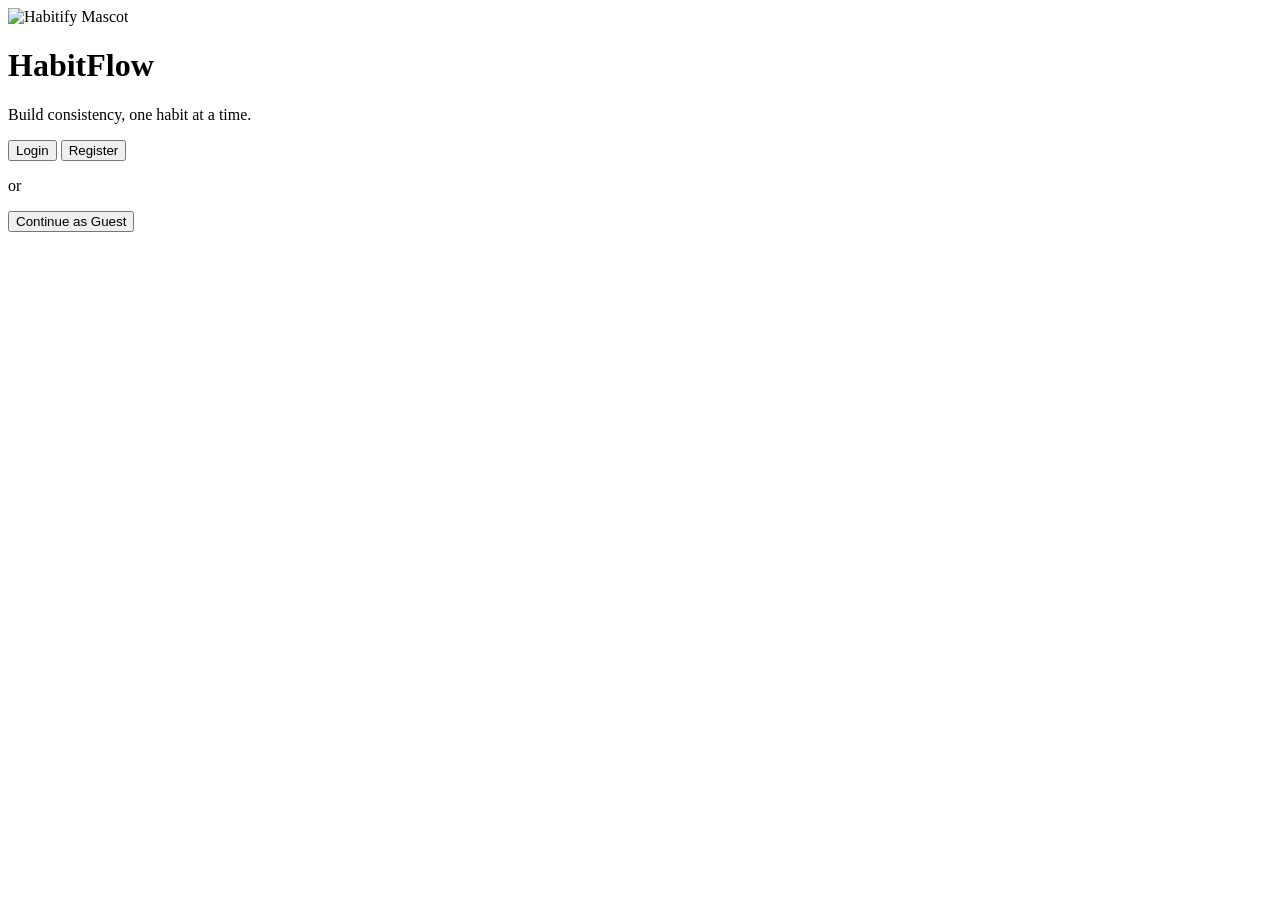
==== frontend/pages/index.html @ 4edfcf56 "chore: move frontend assets into frontend directory" ====
<!DOCTYPE html>
<html lang="en">

<head>
  <meta charset="UTF-8">
  <meta http-equiv="X-UA-Compatible" content="IE=edge">
  <meta name="viewport" content="width=device-width, initial-scale=1.0">
  <title>Habit Tracker | Build Better Habits</title>

  <!-- BASE -->
  <link rel="stylesheet" href="css/base/reset.css">
  <link rel="stylesheet" href="css/base/root.css">

  <!-- GLOBAL -->
  <link rel="stylesheet" href="css/global.css">

  <!-- COMPONENTS -->



  <!-- PAGE -->
  <link rel="stylesheet" href="css/pages/landing-page.css">
</head>

<body class="landing-page">
  <div class="bg-orb orb-1"></div>
  <div class="bg-orb orb-2"></div>
  <div class="bg-orb orb-3"></div>

  <div class="page-shell">
    <header class="landing-header">
      <div class="illustration-circle">
        <img src="img/streakasaur-hero.png" alt="Habitify Mascot" width="300"
          title="Start your journey and keep the streak alive!">
      </div>
      <h1 class="app-title">HabitFlow</h1>
      <p class="tagline">Build consistency, one habit at a time.</p>
    </header>

    <main class="splash-content glass-panel">
      <a href="login.html"><button class="btn btn-glow">Login</button></a>
      <a href="register.html"><button class="btn btn-glow">Register</button></a>

      <div class="guest-option">
        <p>or</p>
        <button id="guestBtn" class="btn-guest">
          Continue as Guest
        </button>
      </div>
      <script src="js/core/storage.js"></script>
      <script src="js/core/auth.js"></script>
      <script src="js/core/redirect.js"></script>

    </main>
  </div>
</body>

</html>
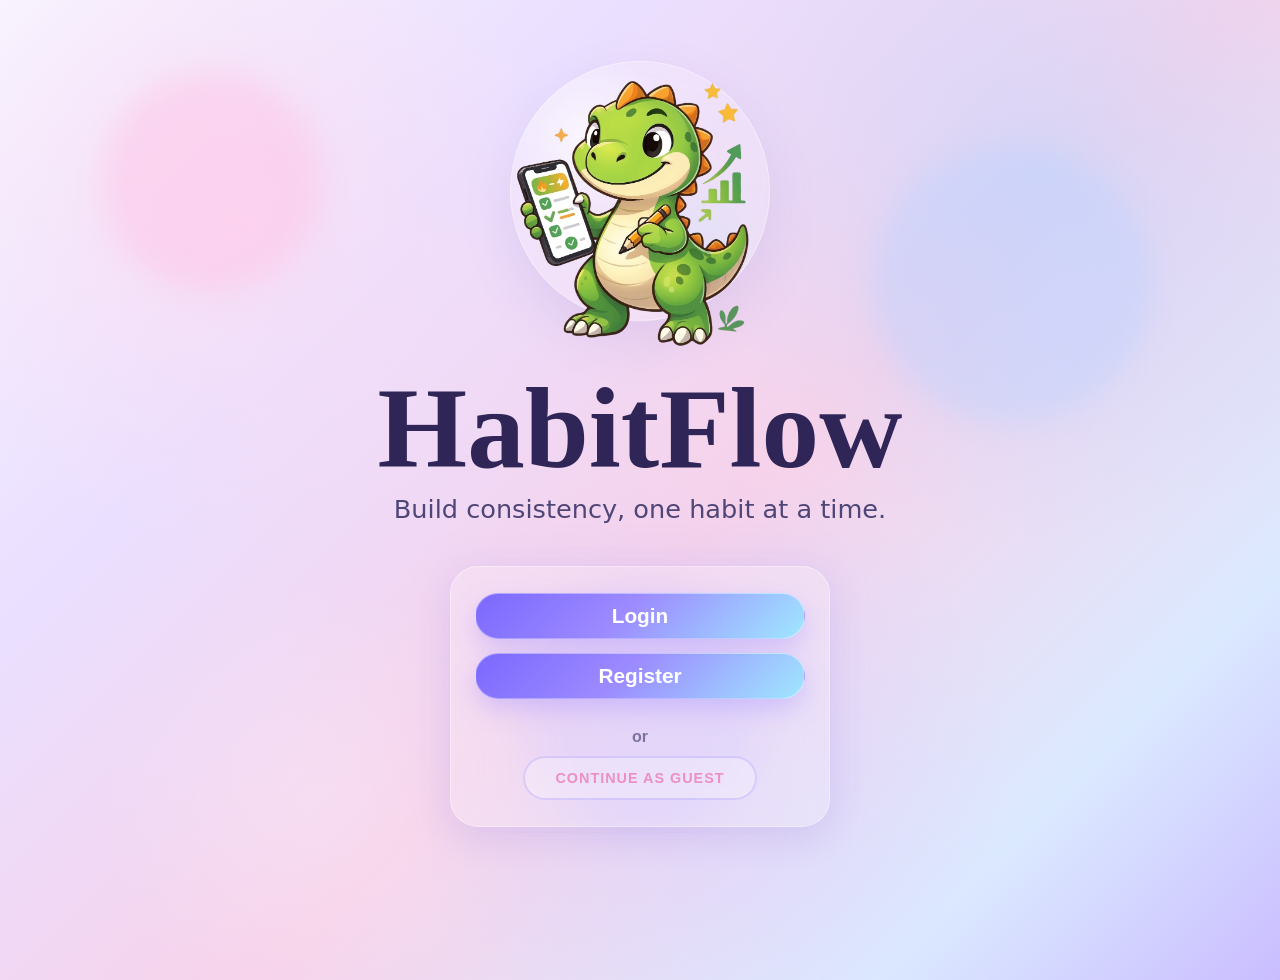
==== commit 8ab95f7b: "fix: correct dashboard protect script path" ====
--- a/frontend/pages/index.html
+++ b/frontend/pages/index.html
@@ -8,18 +8,18 @@
   <title>Habit Tracker | Build Better Habits</title>
 
   <!-- BASE -->
-  <link rel="stylesheet" href="css/base/reset.css">
-  <link rel="stylesheet" href="css/base/root.css">
+  <link rel="stylesheet" href="../css/base/reset.css">
+  <link rel="stylesheet" href="../css/base/root.css">
 
   <!-- GLOBAL -->
-  <link rel="stylesheet" href="css/global.css">
+  <link rel="stylesheet" href="../css/global.css">
 
   <!-- COMPONENTS -->
 
 
 
   <!-- PAGE -->
-  <link rel="stylesheet" href="css/pages/landing-page.css">
+  <link rel="stylesheet" href="../css/pages/landing-page.css">
 </head>
 
 <body class="landing-page">
@@ -30,7 +30,7 @@
   <div class="page-shell">
     <header class="landing-header">
       <div class="illustration-circle">
-        <img src="img/streakasaur-hero.png" alt="Habitify Mascot" width="300"
+        <img src="../img/streakasaur-hero.png" alt="Habitify Mascot" width="300"
           title="Start your journey and keep the streak alive!">
       </div>
       <h1 class="app-title">HabitFlow</h1>
@@ -47,9 +47,9 @@
           Continue as Guest
         </button>
       </div>
-      <script src="js/core/storage.js"></script>
-      <script src="js/core/auth.js"></script>
-      <script src="js/core/redirect.js"></script>
+      <script src="../js/core/storage.js"></script>
+      <script src="../js/core/auth.js"></script>
+      <script src="../js/core/redirect.js"></script>
 
     </main>
   </div>
--- a/frontend/css/base/root.css
+++ b/frontend/css/base/root.css
@@ -0,0 +1,121 @@
+:root {
+  /* =========================================
+     HABITFLOW DREAMY GLASSMORPHISM PALETTE
+     ========================================= */
+
+  /* --- Brand Core --- */
+  --clr-primary: #f3b6da; /* soft rose pink */
+  --clr-primary-strong: #ec8fc3; /* stronger pink accent */
+  --clr-primary-light: #f8eaff; /* pearl blush */
+
+  --clr-secondary: #c7b8ff; /* pastel lavender */
+  --clr-secondary-deep: #8e7bff; /* richer dreamy purple */
+
+  --clr-accent-blue: #d7e8ff; /* powder blue */
+  --clr-accent-periwinkle: #bfd1ff; /* periwinkle */
+  --clr-accent-ice: #eef5ff; /* icy blue */
+  --clr-accent-neon: #9fe7ff; /* soft cyan glow */
+
+  /* --- Category accent colors --- */
+  --cat-health: #34d399; /* wellness → mint green */
+  --cat-learning: #60a5fa; /* learning → soft blue */
+  --cat-fitness: #fb923c; /* fitness → energetic orange */
+  --cat-mindfulness: #f472b6; /* mindfulness → calm pink */
+  --cat-creativity: #fbbf24; /* creativity → warm amber */
+  --cat-work: #22d3ee; /* productivity → cyan */
+  --cat-other: #a78bfa; /* general → dreamy violet */
+
+  /* --- Typography --- */
+  --font-brand: "Leckerli One", cursive;
+  --font-heading: "Plus Jakarta Sans", sans-serif;
+  --font-tagline: "Akronim", system-ui;
+  --font-main: "Inter", sans-serif;
+
+  /* --- Font Sizes --- */
+  --fs-logo: clamp(4rem, 10vw, 10rem);
+  --fs-h1: 2.5rem;
+  --fs-h2: 1.5rem;
+
+  /* --- Text --- */
+  --clr-text-main: #2f2557; /* main readable text */
+  --clr-text-heading: #31265c;
+  --clr-text-dark: #4f4678;
+  --clr-text-soft: #7b739e;
+  --clr-text-white: #ffffff;
+  --clr-text-wine: #7b4f88; /* kept for compatibility with your old classes */
+  --clr-modal-heading: #2a3441;
+  --clr-modal-label: #4b5563;
+  /* --- Glass Surfaces --- */
+  --bg-card: rgba(255, 255, 255, 0.22);
+  --bg-card-strong: rgba(255, 255, 255, 0.34);
+  --bg-glass: rgba(255, 255, 255, 0.28);
+  --bg-glass-heavy: rgba(255, 255, 255, 0.4);
+  --border-glass: rgba(255, 255, 255, 0.38);
+  --glass-border: rgba(255, 255, 255, 0.38); /* alias so old code works */
+
+  /* --- Buttons --- */
+  --clr-btn-base: #7b68ff;
+  --clr-btn-hover: #6754f3;
+  --clr-btn-gst: rgba(123, 104, 255, 0.22);
+
+  /* --- Backgrounds --- */
+  --bg-base: #f8f4ff;
+  --bg-lilac: #eadfff;
+  --bg-pink: #f8d4ea;
+  --bg-blue: #dce9ff;
+  --bg-periwinkle: #cabdff;
+
+  /* --- Main Page Gradient --- */
+  --grad-page:
+    radial-gradient(
+      circle at 18% 22%,
+      rgba(255, 220, 239, 0.6),
+      transparent 26%
+    ),
+    radial-gradient(
+      circle at 82% 18%,
+      rgba(191, 216, 255, 0.55),
+      transparent 28%
+    ),
+    radial-gradient(
+      circle at 55% 78%,
+      rgba(217, 204, 255, 0.42),
+      transparent 30%
+    ),
+    radial-gradient(
+      circle at 25% 82%,
+      rgba(255, 255, 255, 0.2),
+      transparent 18%
+    ),
+    linear-gradient(
+      135deg,
+      #f8f4ff 0%,
+      #eadfff 28%,
+      #f7d2ea 55%,
+      #dbe9ff 82%,
+      #cabdff 100%
+    );
+
+  /* --- CTA Gradient --- */
+  --grad-btn: linear-gradient(135deg, #7b68ff 0%, #9c8bff 45%, #9fe7ff 100%);
+
+  /* --- Accent Gradient --- */
+  --grad-accent: linear-gradient(
+    135deg,
+    rgba(243, 182, 218, 0.9),
+    rgba(199, 184, 255, 0.9),
+    rgba(215, 232, 255, 0.9)
+  );
+
+  /* --- Glow / Shadow --- */
+  --shadow-ui: 0 12px 35px rgba(126, 102, 190, 0.12);
+  --shadow-soft: 0 8px 24px rgba(160, 140, 255, 0.14);
+  --shadow-btn: 0 10px 24px rgba(123, 104, 255, 0.25);
+  --shadow-glow: 0 0 40px rgba(200, 182, 255, 0.22);
+  --clr-primary-glow: rgba(243, 182, 218, 0.35);
+
+  /* --- Radius --- */
+  --radius-xl: 20px;
+  --radius-2xl: 28px;
+  --radius-3xl: 36px;
+}
--- a/frontend/css/global.css
+++ b/frontend/css/global.css
@@ -0,0 +1,177 @@
+@import url('https://fonts.googleapis.com/css2?family=Inter:wght@400;500;600;700;800&family=Leckerli+One&family=Plus+Jakarta+Sans:wght@500;600;700;800&display=swap');
+
+
+
+body {
+  background: var(--grad-page);
+  color: var(--clr-text-dark);
+  font-family: var(--font-main);
+  min-height: 100vh;
+
+  position: relative;
+  padding-bottom: 80px;
+  overflow-x: hidden;
+}
+/* =========================================
+   SHARED BACKGROUND + GLASS UTILITIES
+   ========================================= */
+
+.page-shell,
+.auth-shell {
+  position: relative;
+  z-index: 2;
+}
+
+.page-shell {
+  min-height: 100vh;
+  width: 100%;
+  max-width: 1280px;
+  margin: 0 auto;
+  padding: 48px 20px 60px;
+  display: flex;
+  flex-direction: column;
+  align-items: center;
+  justify-content: center;
+}
+
+.auth-shell {
+  min-height: 100vh;
+  width: 100%;
+  max-width: 1200px;
+  margin: 0 auto;
+  padding: 40px 20px;
+  display: flex;
+  align-items: center;
+  justify-content: center;
+}
+
+.glass-panel {
+  background: rgba(255, 255, 255, 0.2);
+  border: 1px solid rgba(255, 255, 255, 0.35);
+  backdrop-filter: blur(18px);
+  -webkit-backdrop-filter: blur(18px);
+  box-shadow: var(--shadow-ui), var(--shadow-glow);
+  border-radius: 28px;
+}
+
+/* Floating dreamy background orbs */
+.bg-orb {
+  position: fixed;
+  border-radius: 50%;
+  filter: blur(14px);
+  z-index: 0;
+  pointer-events: none;
+  animation: orbFloat 12s ease-in-out infinite;
+}
+
+.orb-1 {
+  width: 220px;
+  height: 220px;
+  top: 8%;
+  left: 8%;
+  background: rgba(255, 192, 231, 0.45);
+}
+
+.orb-2 {
+  width: 280px;
+  height: 280px;
+  top: 16%;
+  right: 10%;
+  background: rgba(188, 210, 255, 0.42);
+  animation-delay: 2s;
+}
+
+.orb-3 {
+  width: 240px;
+  height: 240px;
+  bottom: 8%;
+  left: 50%;
+  transform: translateX(-50%);
+  background: rgba(202, 189, 255, 0.35);
+  animation-delay: 4s;
+}
+
+@keyframes orbFloat {
+  0%,
+  100% {
+    transform: translateY(0px);
+  }
+  50% {
+    transform: translateY(-18px);
+  }
+}
+
+/* The Foundation */
+.btn {
+  display: inline-flex; /* Changed to inline-flex so they don't auto-stretch to 100% */
+  align-items: center;
+  justify-content: center;
+  padding: 10px 20px;
+  font-family: var(--font-main);
+  font-weight: 600;
+  cursor: pointer;
+  transition: all 0.3s ease;
+  border: none; /* Default to no border */
+  text-decoration: none;
+  outline: none;
+}
+
+.btn-glow {
+  font-size: 1.3rem;
+  border-radius: 999px;
+  border: 1px solid rgba(255, 255, 255, 0.35);
+  background: var(--grad-btn);
+  color: var(--clr-text-white);
+  width: 100%;
+  box-shadow: var(--shadow-btn);
+  backdrop-filter: blur(10px);
+  -webkit-backdrop-filter: blur(10px);
+  transition:
+    transform 0.25s ease,
+    filter 0.3s ease,
+    box-shadow 0.3s ease;
+}
+
+.btn-glow:hover {
+  transform: translateY(-3px) scale(1.01);
+  filter: brightness(1.04);
+  box-shadow: 0 14px 30px rgba(123, 104, 255, 0.3);
+}
+
+/* Style for guest link as button */
+.guest-option {
+  text-align: center;
+  margin-top: 15px;
+  display: flex;
+  flex-direction: column;
+  align-items: center;
+  gap: 10px;
+}
+
+.btn-guest {
+  display: inline-block;
+  text-align: center;
+  text-decoration: none;
+  color: var(--clr-primary-strong);
+  border: 2px solid var(--clr-btn-gst);
+  background: var(--bg-glass);
+  font-weight: 700;
+  text-transform: uppercase;
+  font-size: 0.9rem;
+  letter-spacing: 1px;
+  padding: 12px 30px;
+  border-radius: 50px;
+
+  transition: all 0.3s ease-out;
+  cursor: pointer;
+}
+
+.btn-guest:hover {
+  color: var(--clr-text-main);
+  background-color: var(--clr-primary);
+  border-color: var(--clr-primary);
+  box-shadow: 0 0 20px var(--clr-btn-gst);
+  transform: translateY(-2px);
+}
+
+
--- a/frontend/css/pages/landing-page.css
+++ b/frontend/css/pages/landing-page.css
@@ -0,0 +1,98 @@
+/* =========================================
+   1. LANDING PAGE
+   ========================================= */
+
+body.landing-page {
+  min-height: 100vh;
+}
+
+.landing-header {
+  display: flex;
+  flex-direction: column;
+  align-items: center;
+  text-align: center;
+  justify-content: center;
+  margin-bottom: 24px;
+}
+
+.illustration-circle {
+  width: 260px;
+  height: 260px;
+  border-radius: 50%;
+  background:
+    radial-gradient(
+      circle at 30% 30%,
+      rgba(255, 255, 255, 0.7),
+      transparent 35%
+    ),
+    radial-gradient(
+      circle at 70% 70%,
+      rgba(159, 231, 255, 0.18),
+      transparent 35%
+    ),
+    rgba(255, 255, 255, 0.18);
+  border: 1px solid rgba(255, 255, 255, 0.35);
+  backdrop-filter: blur(14px);
+  -webkit-backdrop-filter: blur(14px);
+  box-shadow: 0 20px 50px rgba(120, 105, 200, 0.14);
+  display: flex;
+  align-items: center;
+  justify-content: center;
+  margin-bottom: 50px;
+}
+
+.landing-mascot {
+  width: 210px;
+  max-width: 100%;
+  height: auto;
+  display: block;
+  animation: landingFloat 3.5s ease-in-out infinite;
+}
+
+@keyframes landingFloat {
+  0%,
+  100% {
+    transform: translateY(0px);
+  }
+  50% {
+    transform: translateY(-10px);
+  }
+}
+
+.app-title {
+  color: var(--clr-text-main);
+  font-family: var(--font-brand);
+  font-size: clamp(4.5rem, 9vw, 9rem);
+  line-height: 1;
+  margin-bottom: 8px;
+}
+
+.tagline {
+  font-family: var(--font-tagline);
+  color: var(--clr-text-dark);
+  font-size: clamp(1.1rem, 2vw, 1.6rem);
+  margin-bottom: 18px;
+}
+
+.splash-content {
+  width: 100%;
+  max-width: 380px;
+  display: flex;
+  flex-direction: column;
+  gap: 14px;
+  padding: 26px 24px;
+}
+
+.landing-link {
+  display: block;
+  width: 100%;
+}
+
+.splash-content .btn-glow {
+  width: 100%;
+}
+
+.guest-option p {
+  color: var(--clr-text-soft);
+  font-weight: 700;
+}
